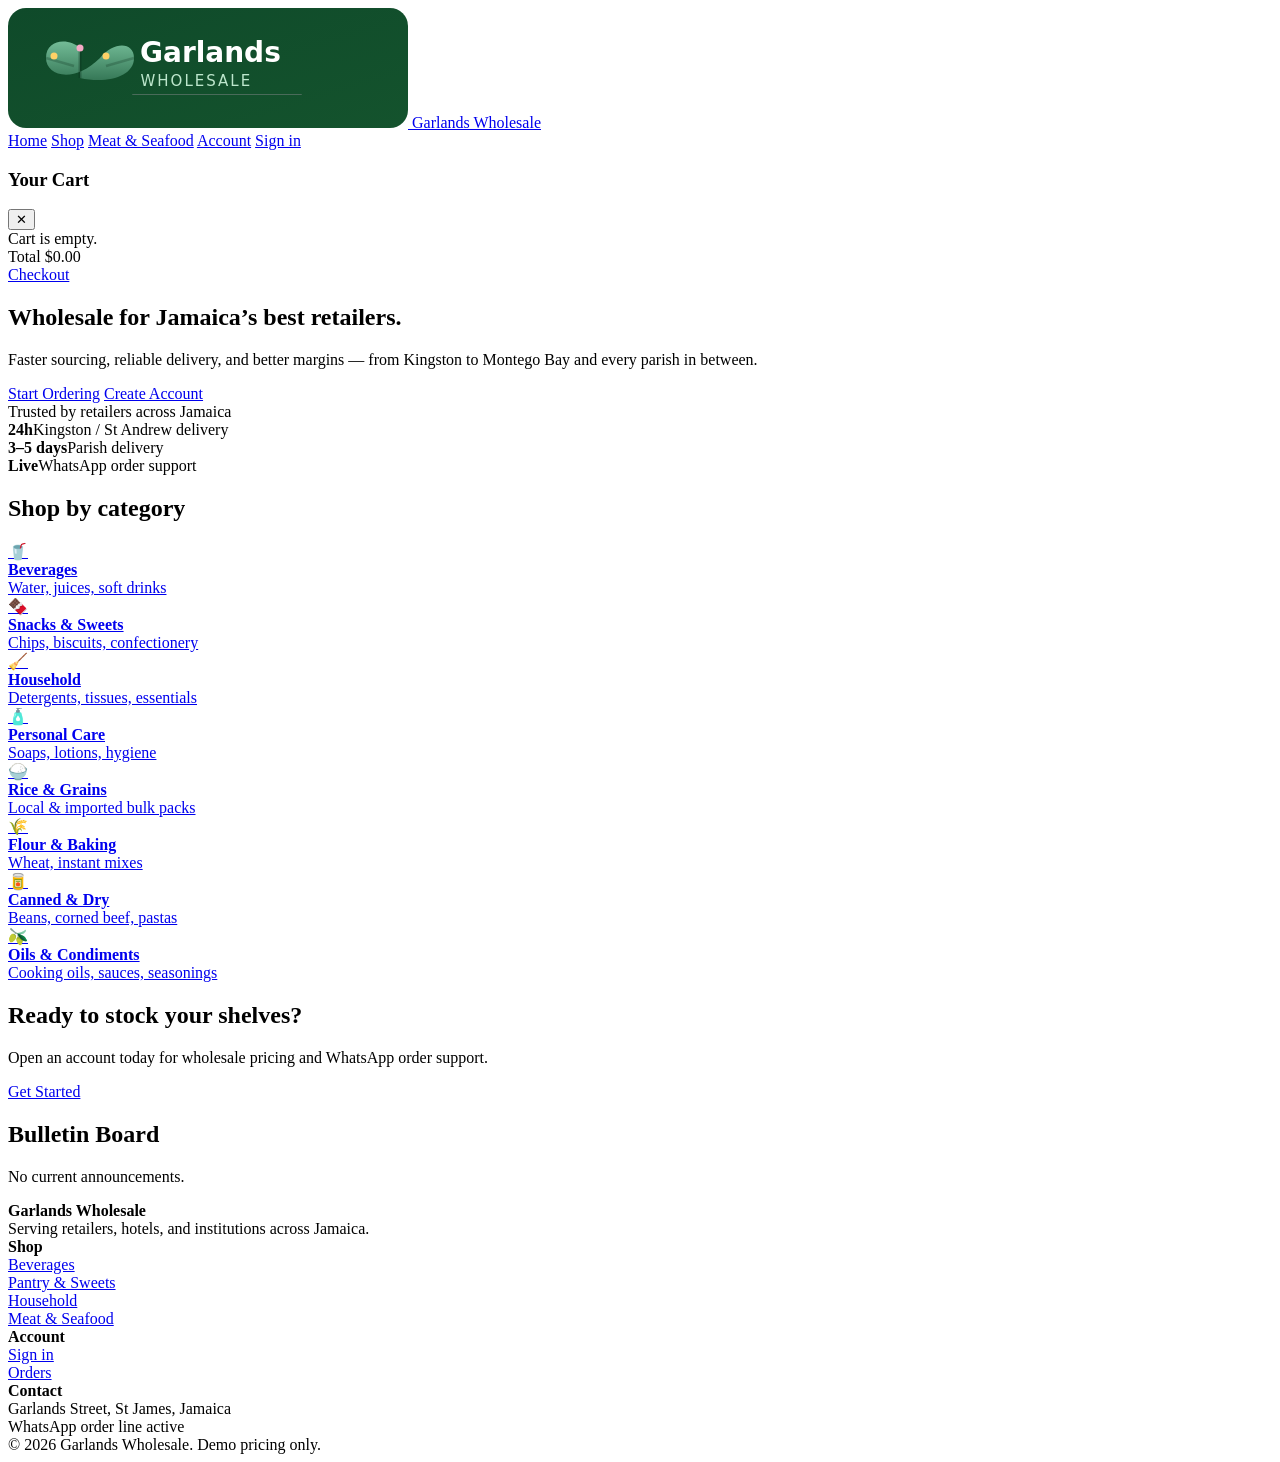
==== index.html @ 88fd1fc9 "restore script tags and ensure latest product catalog ships" ====
<!DOCTYPE html>
<html lang="en">
<head>
<meta charset="UTF-8" />
<meta name="viewport" content="width=device-width, initial-scale=1.0" />
<title>Garlands Wholesale — Jamaica</title>
<link rel="preconnect" href="https://fonts.googleapis.com">
<link rel="preconnect" href="https://fonts.gstatic.com" crossorigin>
<link href="https://fonts.googleapis.com/css2?family=Inter:wght@400;500;600;700&display=swap" rel="stylesheet">
<link rel="stylesheet" href="/project-garlands/css/style.css" />
</head>
<body>
<header class="topbar">
  <div class="container nav">
    <a class="logo" href="index.html">
      <img src="assets/logo.svg" alt="Garlands Wholesale" class="logo-img" />
      <span class="logo-text">Garlands Wholesale</span>
    </a>
    <nav class="nav-links">
      <a href="index.html">Home</a>
      <a href="shop.html">Shop</a>
      <a href="shop.html?category=meat">Meat & Seafood</a>
      <a href="account.html">Account</a>
      <a href="login.html" class="btn small">Sign in</a>
    </nav>
  </div>
</header>
<div class="cart-drawer" id="cartDrawer" aria-hidden="true">
  <div class="cart-header">
    <h3>Your Cart</h3>
    <button class="icon-btn" id="cartClose" aria-label="Close cart">✕</button>
  </div>
  <div id="cartItems" class="cart-items">Cart is empty.</div>
  <div class="cart-footer">
    <div class="cart-total">Total <span id="cartTotal">0.00</span></div>
    <a class="btn" href="checkout.html">Checkout</a>
  </div>
</div>
<div class="overlay" id="overlay"></div>

<main class="container main">

  <section class="hero">
    <div>
      <h1>Wholesale for Jamaica’s best retailers.</h1>
      <p>Faster sourcing, reliable delivery, and better margins — from Kingston to Montego Bay and every parish in between.</p>
      <div class="hero-actions">
      <a class="btn" href="shop.html">Start Ordering</a>
      <a class="btn outline" href="login.html">Create Account</a>
      </div>
      <div class="trust">
        <span>Trusted by retailers across Jamaica</span>
      </div>
    </div>
    <div class="hero-media">
      <div class="hero-card">
        <div class="stat"><strong>24h</strong><span>Kingston / St Andrew delivery</span></div>
        <div class="stat"><strong>3–5 days</strong><span>Parish delivery</span></div>
        <div class="stat"><strong>Live</strong><span>WhatsApp order support</span></div>
      </div>
    </div>
  </section>

  <section class="categories">
    <h2>Shop by category</h2>
    <div class="cat-grid">
      <a class="cat-card" href="shop.html?category=beverages">
        <div class="cat-icon">🥤</div>
        <div><strong>Beverages</strong><div class="muted">Water, juices, soft drinks</div></div>
      </a>
      <a class="cat-card" href="shop.html?category=pantry">
        <div class="cat-icon">🍫</div>
        <div><strong>Snacks & Sweets</strong><div class="muted">Chips, biscuits, confectionery</div></div>
      </a>
      <a class="cat-card" href="shop.html?category=household">
        <div class="cat-icon">🧹</div>
        <div><strong>Household</strong><div class="muted">Detergents, tissues, essentials</div></div>
      </a>
      <a class="cat-card" href="shop.html?category=personal-care">
        <div class="cat-icon">🧴</div>
        <div><strong>Personal Care</strong><div class="muted">Soaps, lotions, hygiene</div></div>
      </a>
      <a class="cat-card" href="shop.html?category=rice">
        <div class="cat-icon">🍚</div>
        <div><strong>Rice & Grains</strong><div class="muted">Local & imported bulk packs</div></div>
      </a>
      <a class="cat-card" href="shop.html?category=flour">
        <div class="cat-icon">🌾</div>
        <div><strong>Flour & Baking</strong><div class="muted">Wheat, instant mixes</div></div>
      </a>
      <a class="cat-card" href="shop.html?category=canned">
        <div class="cat-icon">🥫</div>
        <div><strong>Canned & Dry</strong><div class="muted">Beans, corned beef, pastas</div></div>
      </a>
      <a class="cat-card" href="shop.html?category=oils">
        <div class="cat-icon">🫒</div>
        <div><strong>Oils & Condiments</strong><div class="muted">Cooking oils, sauces, seasonings</div></div>
      </a>
    </div>
  </section>

  <section class="cta-banner">
    <div>
      <h2>Ready to stock your shelves?</h2>
      <p class="muted">Open an account today for wholesale pricing and WhatsApp order support.</p>
    </div>
    <a class="btn" href="login.html">Get Started</a>
  </section>

  <section class="bulletins">
    <h2>Bulletin Board</h2>
    <p id="bulletinEmpty" class="empty-state">No current announcements.</p>
    <div id="bulletinBoard"></div>
  </section>
</main>

<footer class="site-footer">
  <div class="container footer-grid">
    <div>
      <strong>Garlands Wholesale</strong>
      <div class="muted">Serving retailers, hotels, and institutions across Jamaica.</div>
    </div>
    <div>
      <strong>Shop</strong>
      <div class="muted"><a href="shop.html?category=beverages">Beverages</a></div>
      <div class="muted"><a href="shop.html?category=pantry">Pantry & Sweets</a></div>
      <div class="muted"><a href="shop.html?category=household">Household</a></div>
      <div class="muted"><a href="shop.html?category=meat">Meat & Seafood</a></div>
    </div>
    <div>
      <strong>Account</strong>
      <div class="muted"><a href="login.html">Sign in</a></div>
      <div class="muted"><a href="account.html">Orders</a></div>
    </div>
    <div>
      <strong>Contact</strong>
      <div class="muted">Garlands Street, St James, Jamaica</div>
      <div class="muted">WhatsApp order line active</div>
    </div>
  </div>
  <div class="container muted small">© <span id="year"></span> Garlands Wholesale. Demo pricing only.</div>
</footer>

<script src="js/site.js?v=202607061102"></script>
</body>
</html>
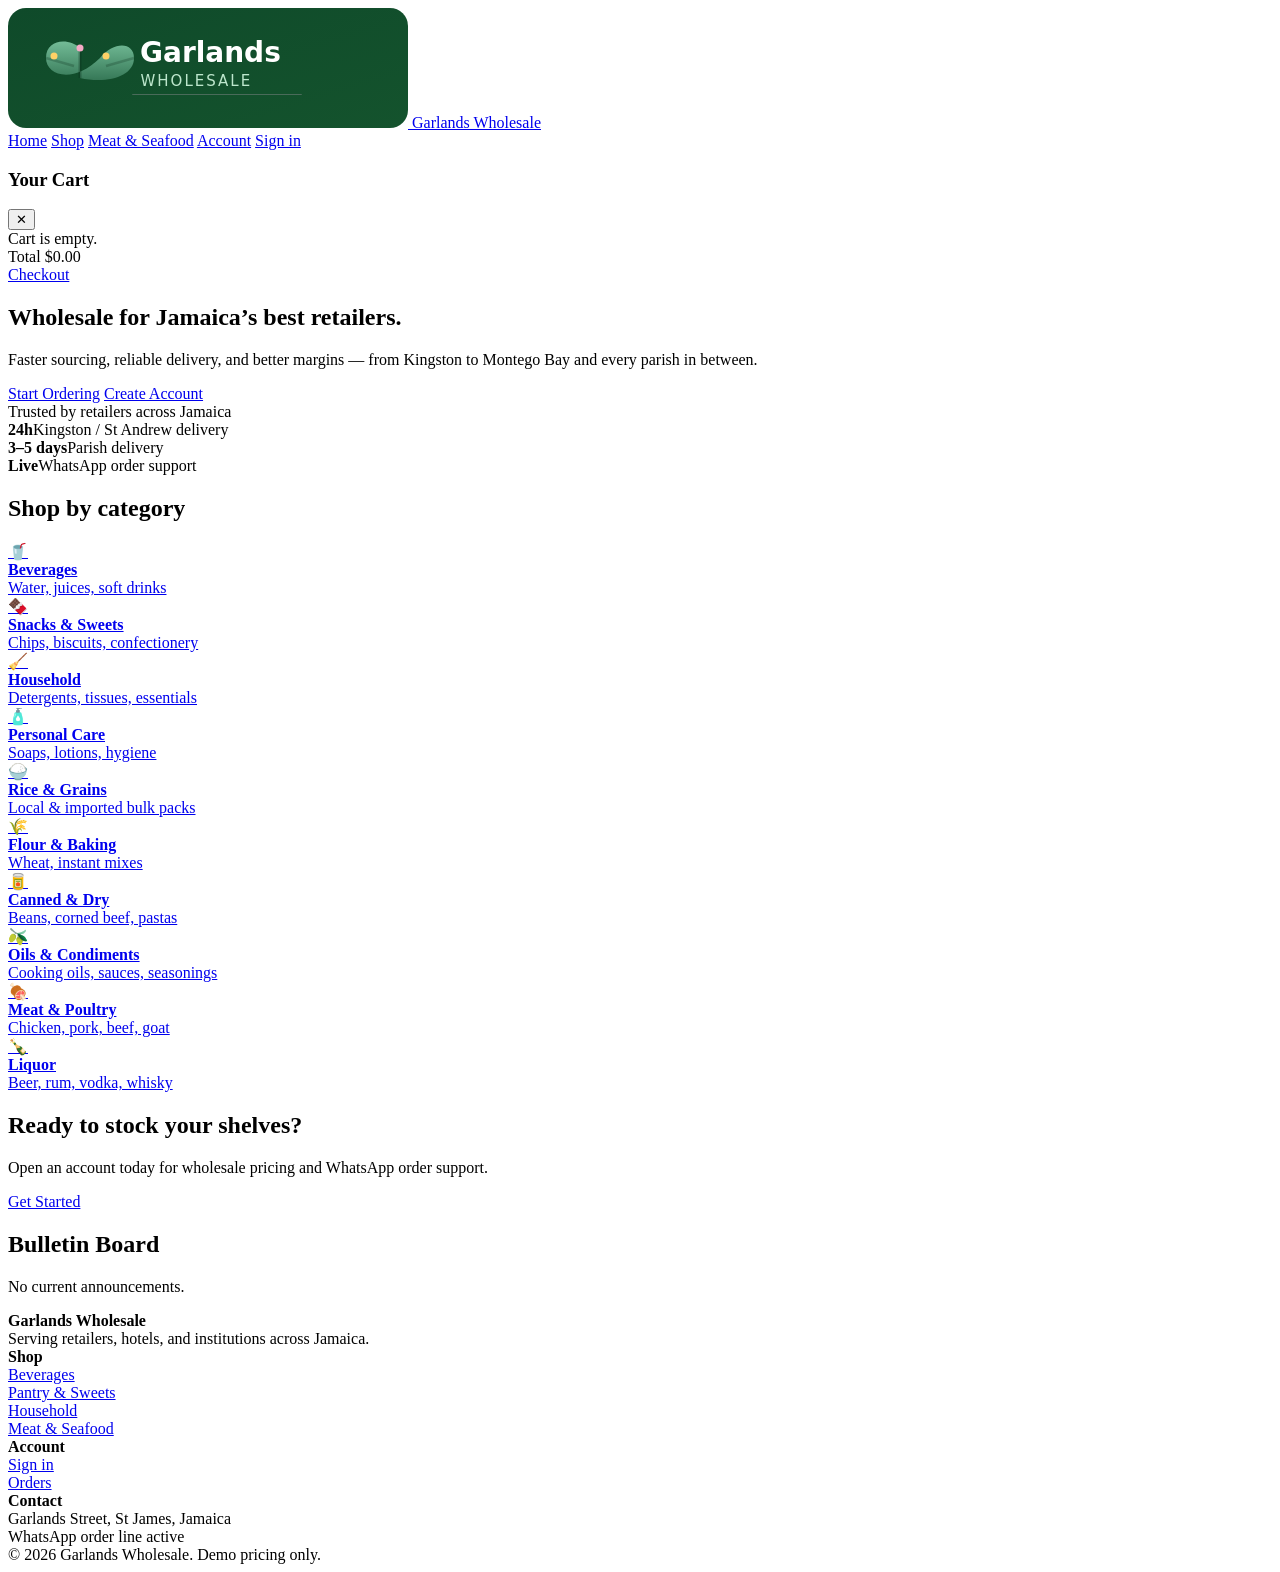
==== commit 389a466d: "add meat and liquor to home category grid" ====
--- a/index.html
+++ b/index.html
@@ -96,6 +96,14 @@
         <div class="cat-icon">🫒</div>
         <div><strong>Oils & Condiments</strong><div class="muted">Cooking oils, sauces, seasonings</div></div>
       </a>
+      <a class="cat-card" href="shop.html?category=meat">
+        <div class="cat-icon">🍖</div>
+        <div><strong>Meat & Poultry</strong><div class="muted">Chicken, pork, beef, goat</div></div>
+      </a>
+      <a class="cat-card" href="shop.html?category=liquor">
+        <div class="cat-icon">🍾</div>
+        <div><strong>Liquor</strong><div class="muted">Beer, rum, vodka, whisky</div></div>
+      </a>
     </div>
   </section>
 
@@ -141,6 +149,6 @@
   <div class="container muted small">© <span id="year"></span> Garlands Wholesale. Demo pricing only.</div>
 </footer>
 
-<script src="js/site.js?v=202607061102"></script>
+<script src="js/site.js?v=202607061103"></script>
 </body>
 </html>
